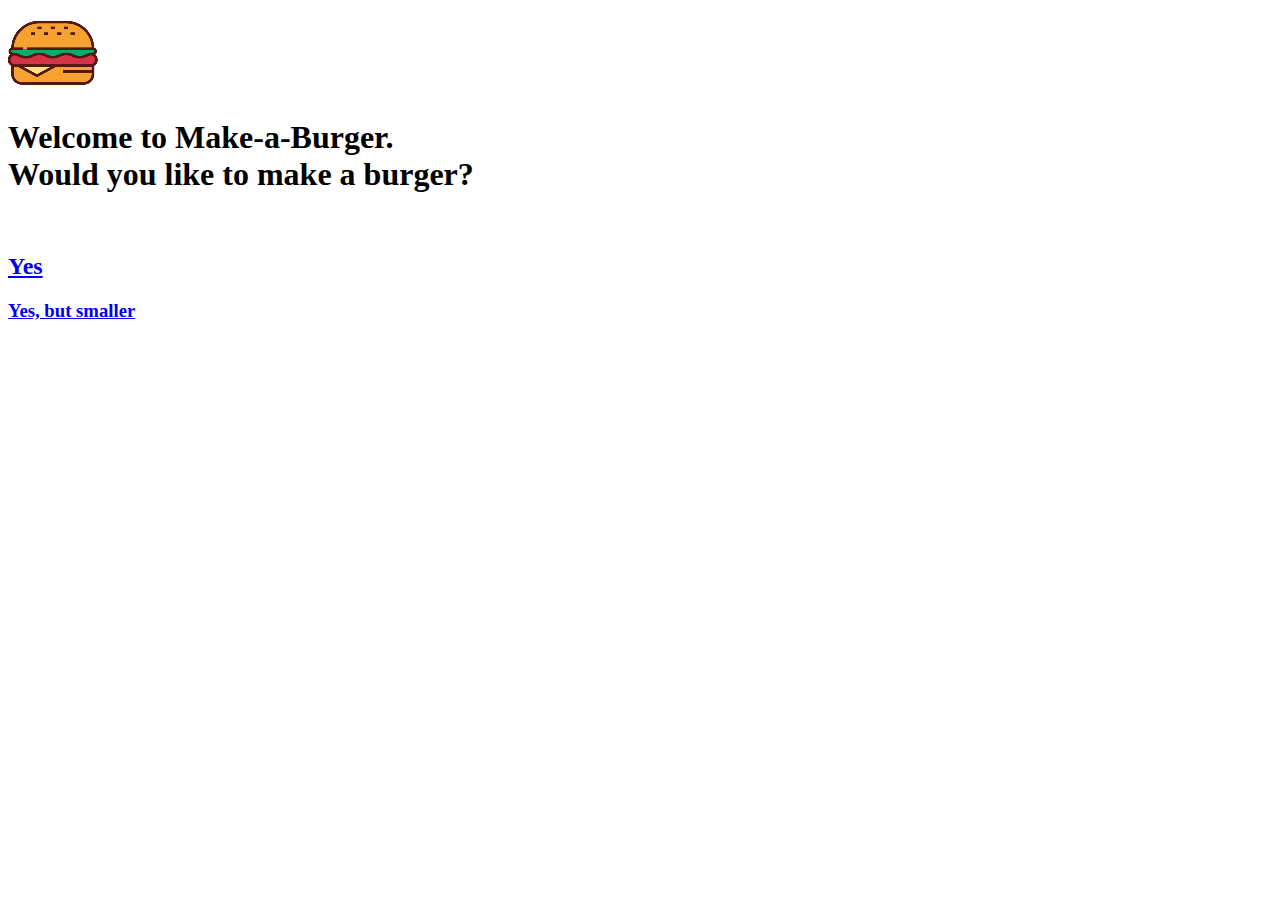
==== index.html @ fa0d779c "Add files via upload" ====
<!DOCTYPE html>
<html lang="en">
	<head>
		<title>Make a Burger</title>
	</head> 

	<header>
		<div>
			<a href="index.html"><img src="burgericon.png"></a>
		</div>
	</header>

<!-- below individual-move and replace as needed, copy/paste all the stuff above -->
<body>
	<h1>Welcome to Make-a-Burger. 
		<br>Would you like to make a burger?</h1>
</body>

<br>
	<section>
		<h2>
		<a href="Yeslettucewraporbun.html">Yes</a>
	</h2>
		<h3> <a href="Yeslettucewraporbun.html">Yes, but smaller</a>
	</h3>
	</section>
	




<html>
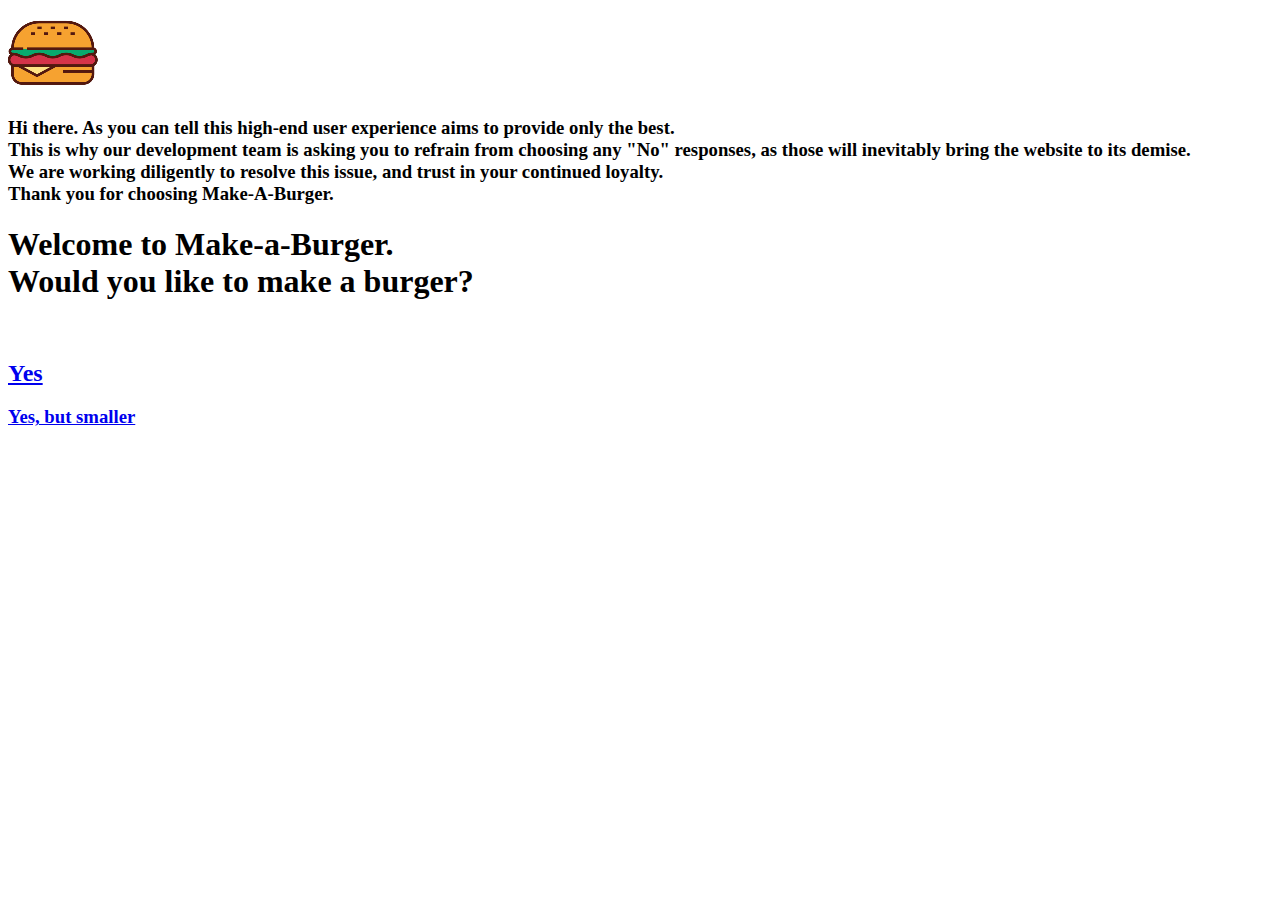
==== commit aa88c763: "Update index.html" ====
--- a/index.html
+++ b/index.html
@@ -12,6 +12,10 @@
 
 <!-- below individual-move and replace as needed, copy/paste all the stuff above -->
 <body>
+	<h3> Hi there. As you can tell this high-end user experience aims to provide only the best. <br>
+	This is why our development team is asking you to refrain from choosing any "No" responses, as those will inevitably bring the website to its demise. <br>
+	We are working diligently to resolve this issue, and trust in your continued loyalty. <br> Thank you for choosing Make-A-Burger. <h3>
+
 	<h1>Welcome to Make-a-Burger. 
 		<br>Would you like to make a burger?</h1>
 </body>
@@ -29,4 +33,4 @@
 
 
 
-<html>+<html>
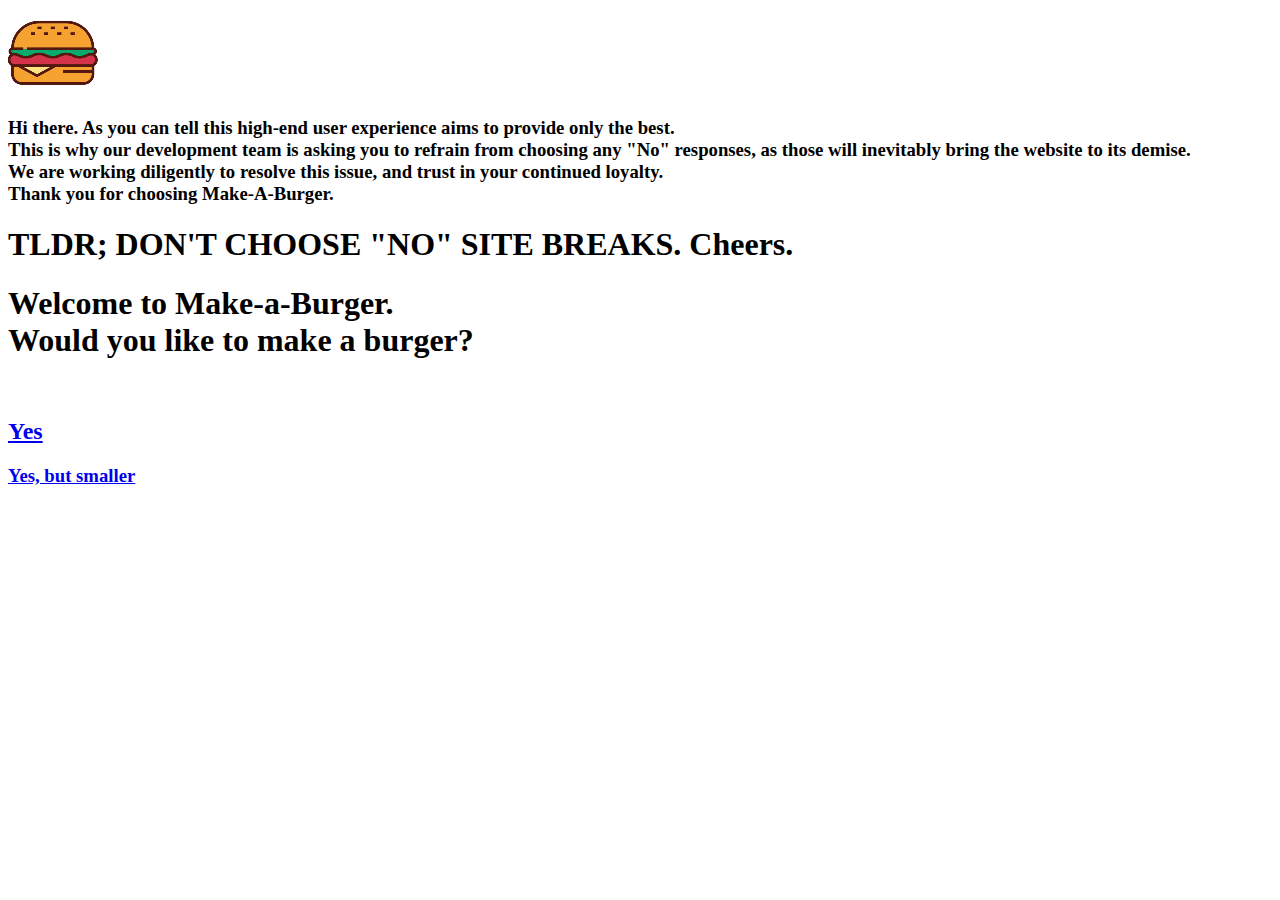
==== commit a6140969: "Update index.html" ====
--- a/index.html
+++ b/index.html
@@ -15,6 +15,8 @@
 	<h3> Hi there. As you can tell this high-end user experience aims to provide only the best. <br>
 	This is why our development team is asking you to refrain from choosing any "No" responses, as those will inevitably bring the website to its demise. <br>
 	We are working diligently to resolve this issue, and trust in your continued loyalty. <br> Thank you for choosing Make-A-Burger. <h3>
+		
+	<h1> TLDR; DON'T CHOOSE "NO" SITE BREAKS. Cheers. <h1>
 
 	<h1>Welcome to Make-a-Burger. 
 		<br>Would you like to make a burger?</h1>
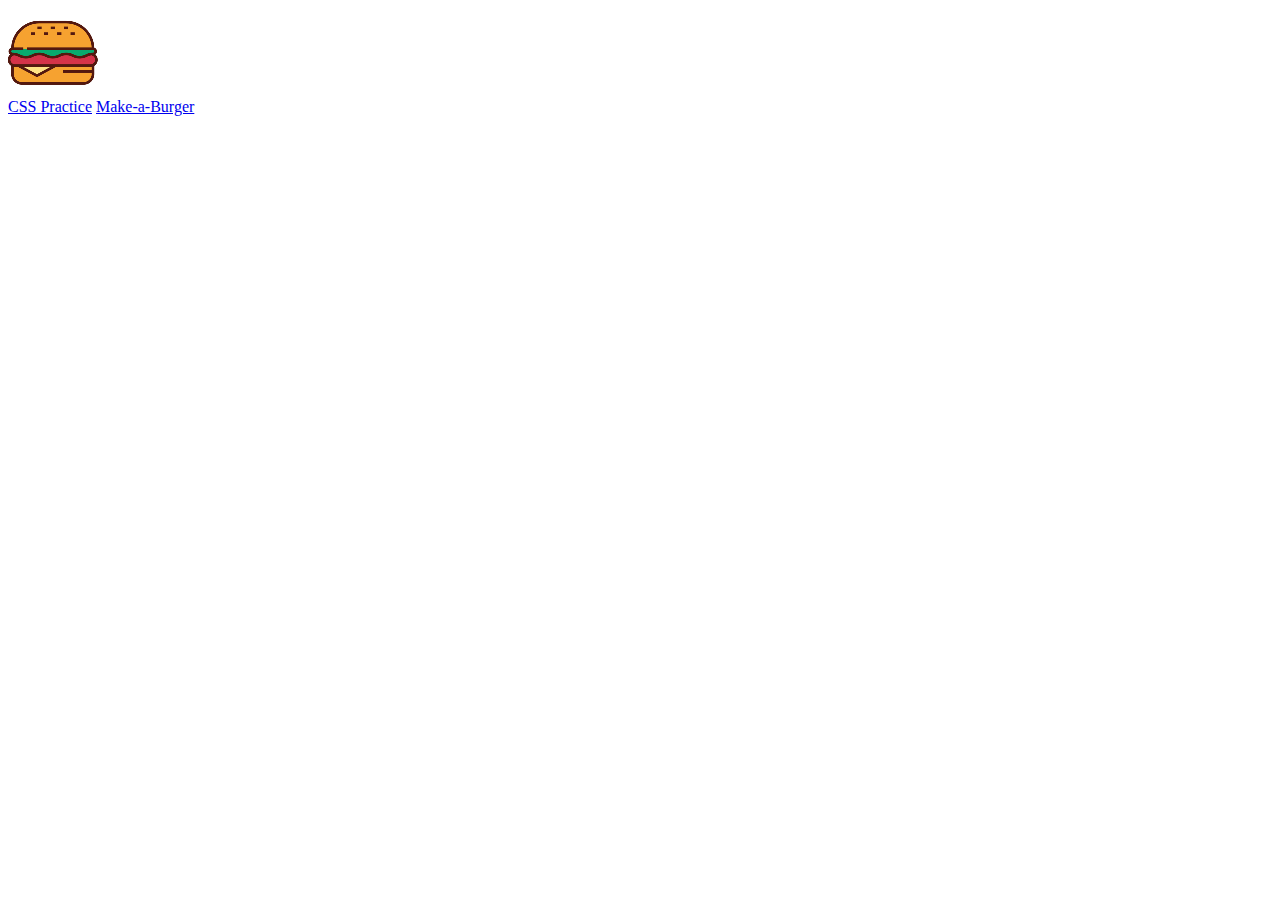
==== commit 469fa0e2: "Update index.html" ====
--- a/index.html
+++ b/index.html
@@ -11,7 +11,10 @@
 	</header>
 
 <!-- below individual-move and replace as needed, copy/paste all the stuff above -->
-<body>
+	<a href="cssstyle.html">CSS Practice</a>
+	<a href="burgermain.html">Make-a-Burger</a>
+	
+	<!-- <body>
 	<h3> Hi there. As you can tell this high-end user experience aims to provide only the best. <br>
 	This is why our development team is asking you to refrain from choosing any "No" responses, as those will inevitably bring the website to its demise. <br>
 	We are working diligently to resolve this issue, and trust in your continued loyalty. <br> Thank you for choosing Make-A-Burger. <h3>
@@ -32,7 +35,7 @@
 	</section>
 	
 
-
+-->
 
 
 <html>
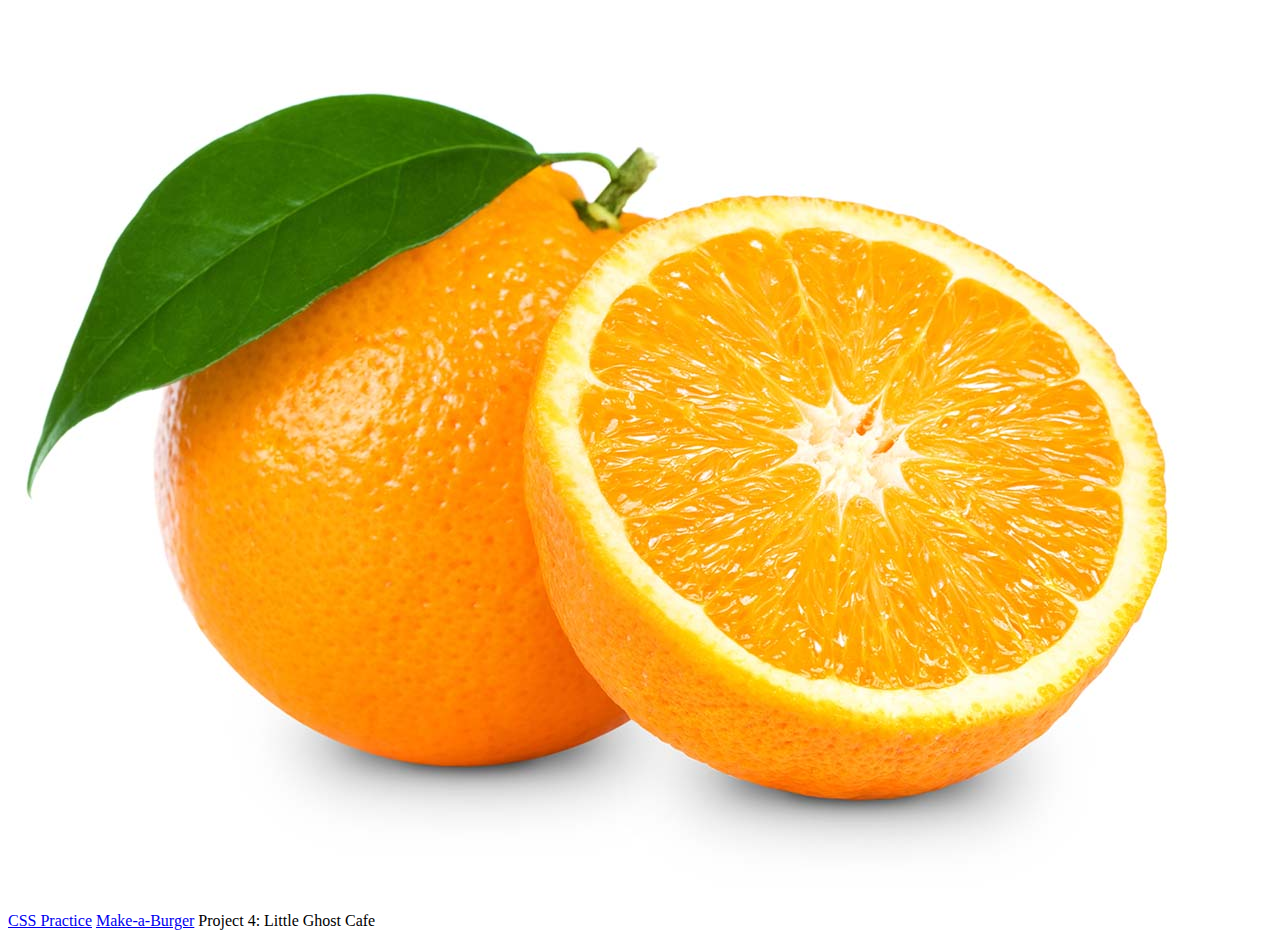
==== commit 2d49034d: "Update index.html" ====
--- a/index.html
+++ b/index.html
@@ -1,41 +1,19 @@
 <!DOCTYPE html>
 <html lang="en">
 	<head>
-		<title>Make a Burger</title>
+		<title>Ekaterina Home</title>
 	</head> 
 
 	<header>
 		<div>
-			<a href="index.html"><img src="burgericon.png"></a>
+			<a href="index.html"><img src="orange.jpg"></a>
 		</div>
 	</header>
 
-<!-- below individual-move and replace as needed, copy/paste all the stuff above -->
+<!-- Project links -->
 	<a href="cssstyle.html">CSS Practice</a>
 	<a href="burgermain.html">Make-a-Burger</a>
+	<a href-"ghostLanding.html">Project 4: Little Ghost Cafe</a>
 	
-	<!-- <body>
-	<h3> Hi there. As you can tell this high-end user experience aims to provide only the best. <br>
-	This is why our development team is asking you to refrain from choosing any "No" responses, as those will inevitably bring the website to its demise. <br>
-	We are working diligently to resolve this issue, and trust in your continued loyalty. <br> Thank you for choosing Make-A-Burger. <h3>
-		
-	<h1> TLDR; DON'T CHOOSE "NO" SITE BREAKS. Cheers. <h1>
-
-	<h1>Welcome to Make-a-Burger. 
-		<br>Would you like to make a burger?</h1>
-</body>
-
-<br>
-	<section>
-		<h2>
-		<a href="Yeslettucewraporbun.html">Yes</a>
-	</h2>
-		<h3> <a href="Yeslettucewraporbun.html">Yes, but smaller</a>
-	</h3>
-	</section>
 	
-
--->
-
-
 <html>
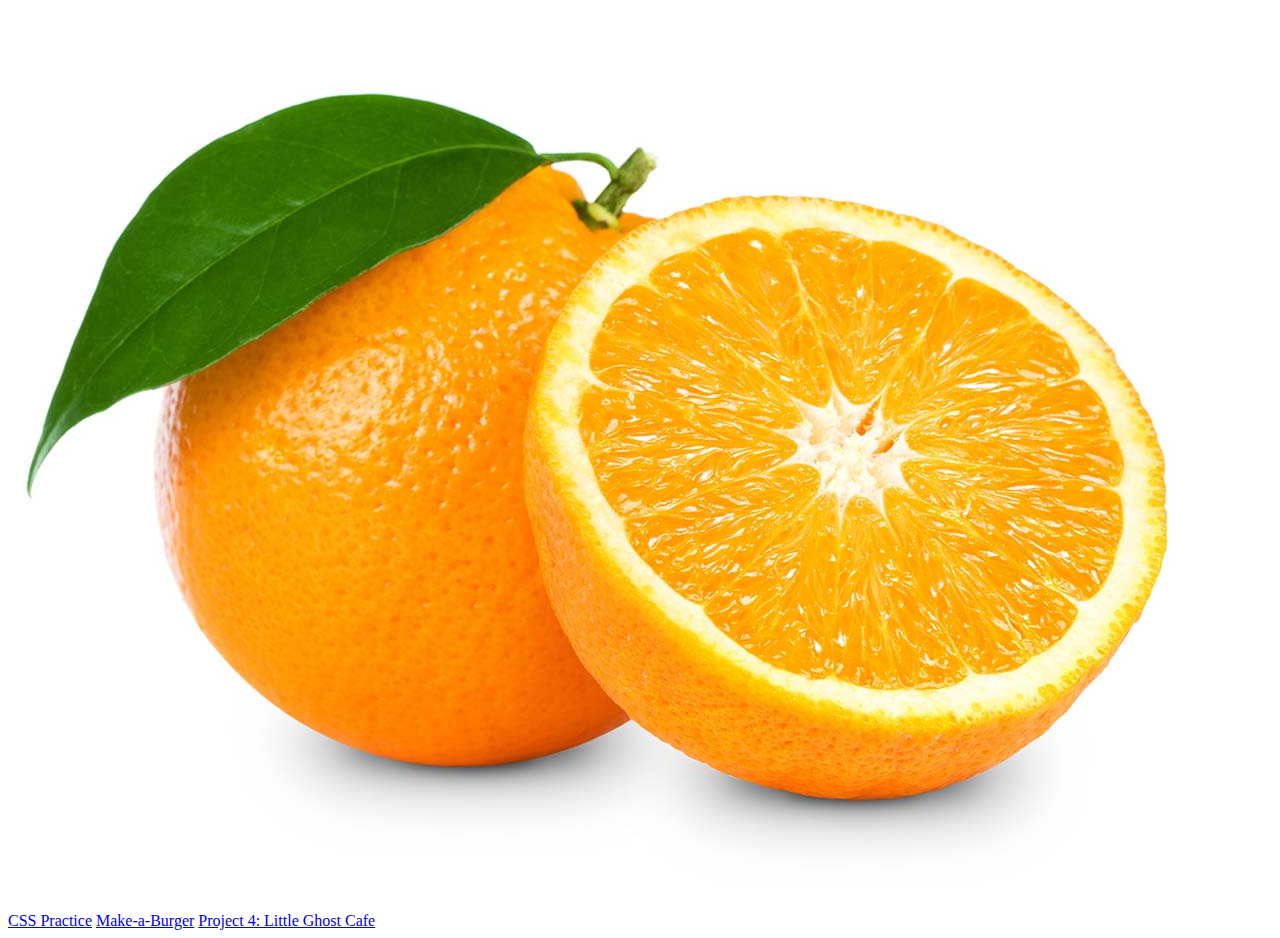
==== commit 31acc8b5: "Update index.html" ====
--- a/index.html
+++ b/index.html
@@ -13,7 +13,7 @@
 <!-- Project links -->
 	<a href="cssstyle.html">CSS Practice</a>
 	<a href="burgermain.html">Make-a-Burger</a>
-	<a href-"ghostLanding.html">Project 4: Little Ghost Cafe</a>
+	<a href="DESN340_P4b_VasilyevaEkaterina/ghostLanding.html">Project 4: Little Ghost Cafe</a>
 	
 	
 <html>
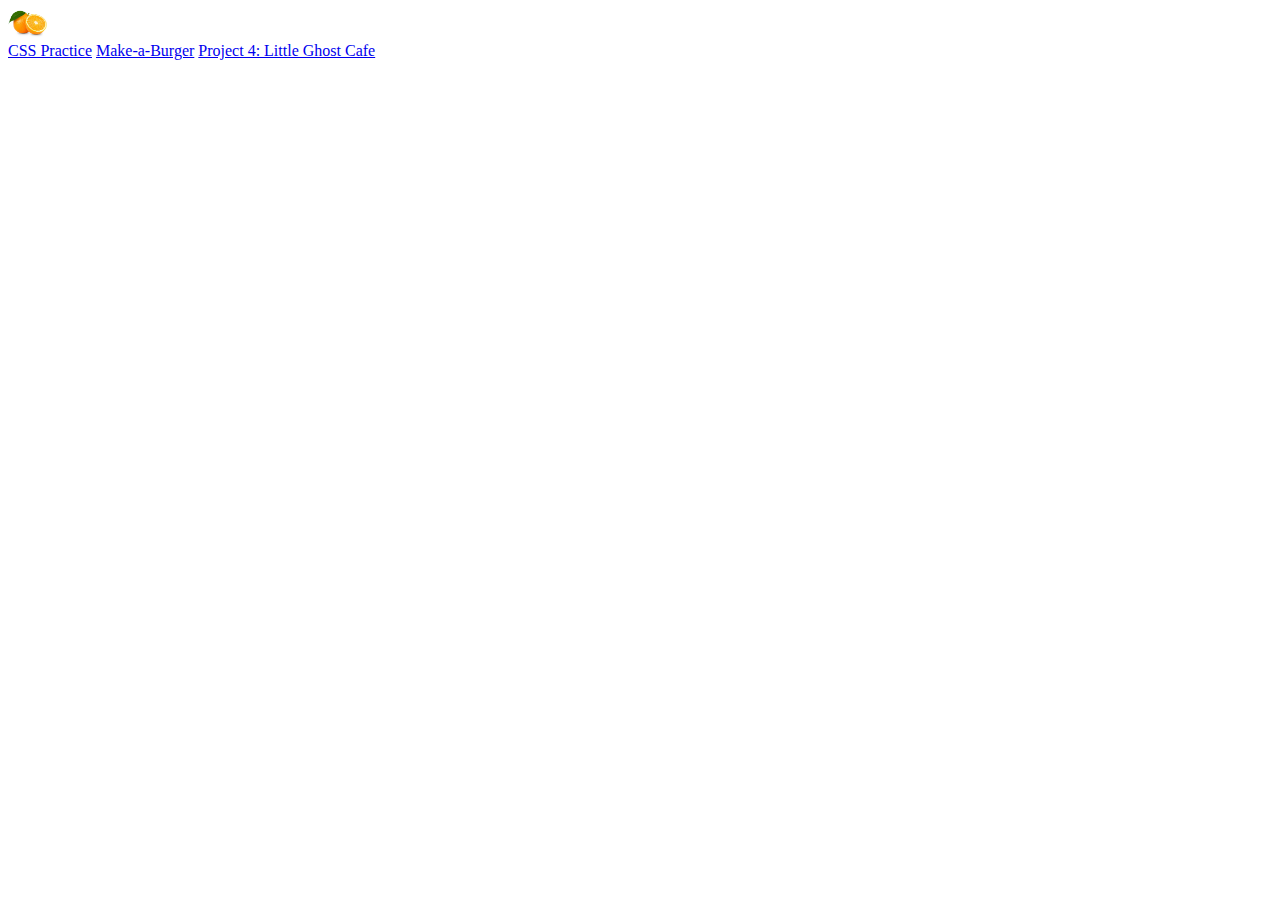
==== commit eadca0eb: "Update index.html" ====
--- a/index.html
+++ b/index.html
@@ -6,7 +6,9 @@
 
 	<header>
 		<div>
-			<a href="index.html"><img src="orange.jpg"></a>
+			<a href="index.html"><img src="orange.jpg"
+						  width="40"
+						  height="auto"/></a>
 		</div>
 	</header>
 
